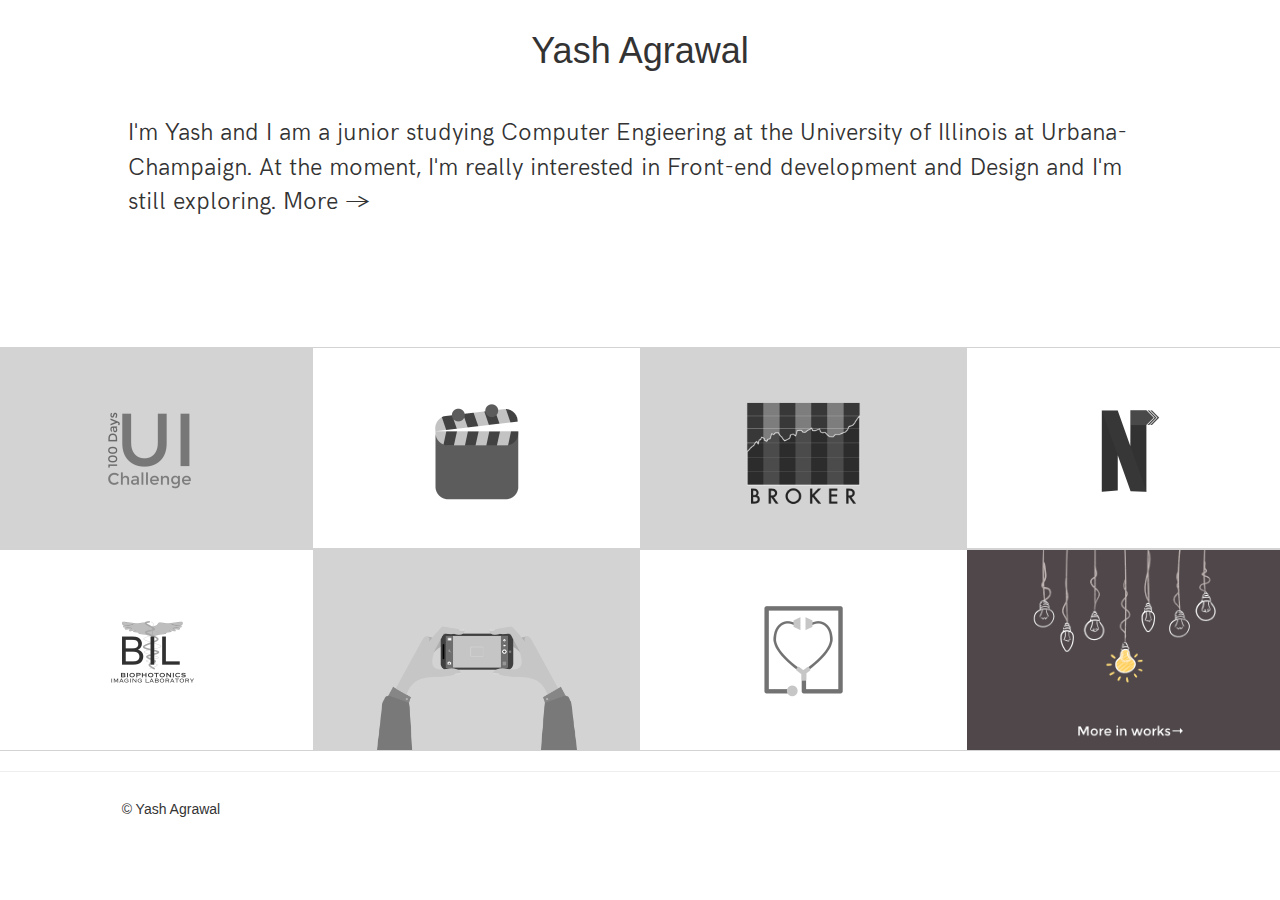
==== index.html @ 1fb9fc9e "some redesign" ====
<!doctype HTML>
<html>
    <head>
        <title>Yash Agrawal</title>

        <meta name="viewport" content="width=device-width, initial-scale=1.0">
        <!-- Fonts -->
        <link href="https://fonts.googleapis.com/css?family=Montserrat|Open+Sans" rel="stylesheet">
        <link rel="stylesheet" href="https://fonts.googleapis.com/icon?family=Material+Icons">
        <!-- Stylesheets -->
        <link href="css/main.css" rel="stylesheet">
        <link rel="stylesheet" href="https://maxcdn.bootstrapcdn.com/bootstrap/3.3.7/css/bootstrap.min.css">

        <!--JavaScript Bootstrap -->
        <script src="https://maxcdn.bootstrapcdn.com/bootstrap/3.3.7/js/bootstrap.min.js"></script>

        <!--jQuery -->
        <script src="js/jquery.js"></script>

    </head>
    <body>
        <div class="headingContainer">
            <center><p class="heading">Yash Agrawal</p></center>
        </div>
        <div class="introParaContainer">
            <p class="introPara">I'm Yash and I am a junior studying Computer Engieering at the University of Illinois at Urbana-Champaign. At the moment, I'm really interested in Front-end development and Design and I'm still exploring. More &rarr;</p>
        </div>
        <div class="row projectbox">
          <a href="uichallenge.html"><div class="col-md-3 checkbg">
            <span style="display:block; height: 20%;"> </span>
            <center><img src="img/uichallenge.png" class="inact" width="125px"></img></center>
          </div></a>
          <a href="moviebot.html"><div class="col-md-3 checkwbg">
            <span style="display:block; height: 20%;"> </span>
            <center><img src="img/moviebot.png" class="inact" width="125px"></img></center>
          </div></a>
          <a href="broker.html"><div class="col-md-3 checkbg">
            <span style="display:block; height: 10%;"> </span>
            <center><img src="img/broker.png" class="inact" width="175px"></img></center>
          </div></a>
          <a href="leapflix.html"><div class="col-md-3 checkwbg">
            <span style="display:block; height: 20%;"> </span>
            <center><img src="img/leapflix.png" class="inact" width="125px"></img></center>
          </div></a>
        </div>
        <div class="row projectbox">
          <div class="col-md-3 checkwbg">
            <span style="display:block; height: 20%;"> </span>
            <a href="biophotonics.html"><center><img src="img/biophotonics.png" class="inact" class="inact" width="125px"></img></center>
          </div></a>
          <a href="photography.html"><div class="col-md-3 checkbg">
            <center><img src="img/photography.png" class="inact" width="200px"></img></center>
          </div></a>
          <a href="idoctor.html"><div class="col-md-3 checkwbg">
            <span style="display:block; height: 20%;"> </span>
            <center><img src="img/idoctor.png" class="inact" width="125px"></img></center>
          </div></a>
          <a href="inworks.html"><div class="col-md-3 checkxbg">
            <center><img src="img/inworks.png" width="225px"></img></center>
          </div></a>
        </div>
        <footer class="container-fluid base">
            <div class="row">
                <hr>
                <div class="col-md-1">
                </div>
                <div class="col-md-2">
                    <h5>&copy; Yash Agrawal
                </div>
                <div class="col-md-9">
                </div>
            </div>
        </footer>
    </body>
</html>
---- css/main.css ----
/*font-family: 'Open Sans', sans-serif;
font-family: 'Montserrat', sans-serif; */

@font-face {
    font-family: Alexandria;
    src: url(fonts/Alexandria.ttf);
}

@font-face {
    font-family: Lato;
    src: url(fonts/Lato.ttf);
}

@font-face {
    font-family: Axis;
    src: url(fonts/Axis.otf);
}

@font-face {
    font-family: Grotesk;
    src: url(fonts/HKGrotesk-Regular.otf);
    font-weight: Regular;
}

@font-face {
    font-family: Grotesk;
    src: url(fonts/HKGrotesk-Light.otf);
    font-weight: Light;
}

.headingContainer {
    margin: 25px 100px 
}

.heading {
    font-family: Axis, sans-serif;
    font-size: 36px;
}

.introParaContainer {
    margin: 40px 10% 10% 
}

.introPara {
    font-family: Grotesk, sans-serif;
    font-size: 24px;
    font-weight: Regular;
}

.projectbox {
    border-color: #D3D3D3;
    border-style: solid;
    border-width: 0.5px;
}
.checkbg {
    background-color: #D3D3D3;
    height: 200px;
}

.checkwbg {
    background-color: white;
    height: 200px;
}

.checkxbg {
    background-color: #4F474A;
    height: 200px;
}


img.inact:hover {
  -webkit-filter: grayscale(0%);
  -webkit-transition: .5s ease-in-out;
  -moz-filter: grayscale(0%);
  -moz-transition: .5s ease-in-out;
  -o-filter: grayscale(0%);
  -o-transition: .5s ease-in-out;
} 

img.inact{
  -webkit-filter: grayscale(100%);
  -webkit-transition: .5s ease-in-out;
  -moz-filter: grayscale(100%); 
  -moz-transition: .5s ease-in-out;
  -o-filter: grayscale(100%); 
  -o-transition: .5s ease-in-out;
}
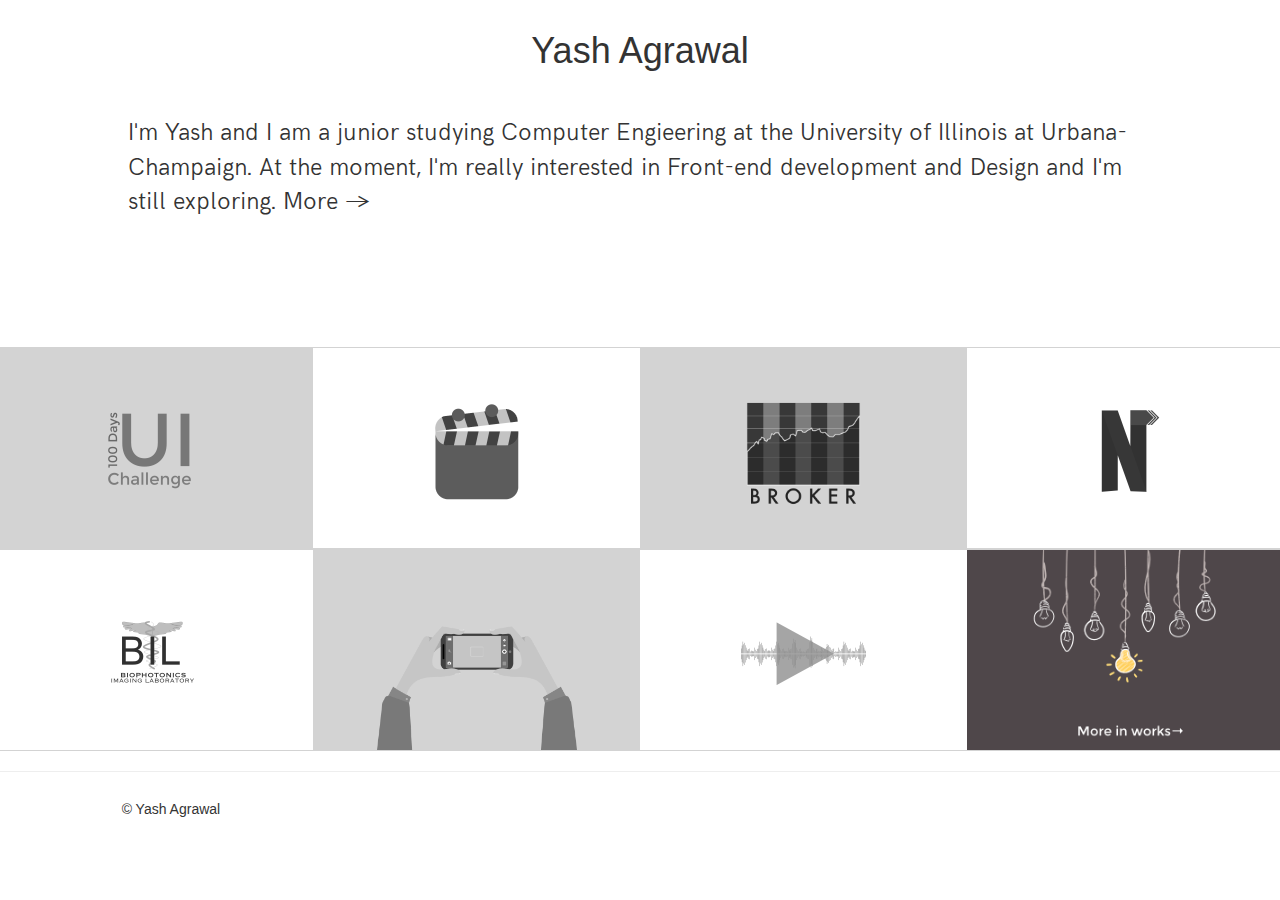
==== commit c2d292e0: "musify" ====
--- a/index.html
+++ b/index.html
@@ -51,9 +51,9 @@
           <a href="photography.html"><div class="col-md-3 checkbg">
             <center><img src="img/photography.png" class="inact" width="200px"></img></center>
           </div></a>
-          <a href="idoctor.html"><div class="col-md-3 checkwbg">
+          <a href="musify.html"><div class="col-md-3 checkwbg">
             <span style="display:block; height: 20%;"> </span>
-            <center><img src="img/idoctor.png" class="inact" width="125px"></img></center>
+            <center><img src="img/musify.png" class="inact" width="125px"></img></center>
           </div></a>
           <a href="inworks.html"><div class="col-md-3 checkxbg">
             <center><img src="img/inworks.png" width="225px"></img></center>
--- a/css/main.css
+++ b/css/main.css
@@ -40,6 +40,8 @@
 .introParaContainer {
     margin: 40px 10% 10% 
 }
+
+
 
 .introPara {
     font-family: Grotesk, sans-serif;
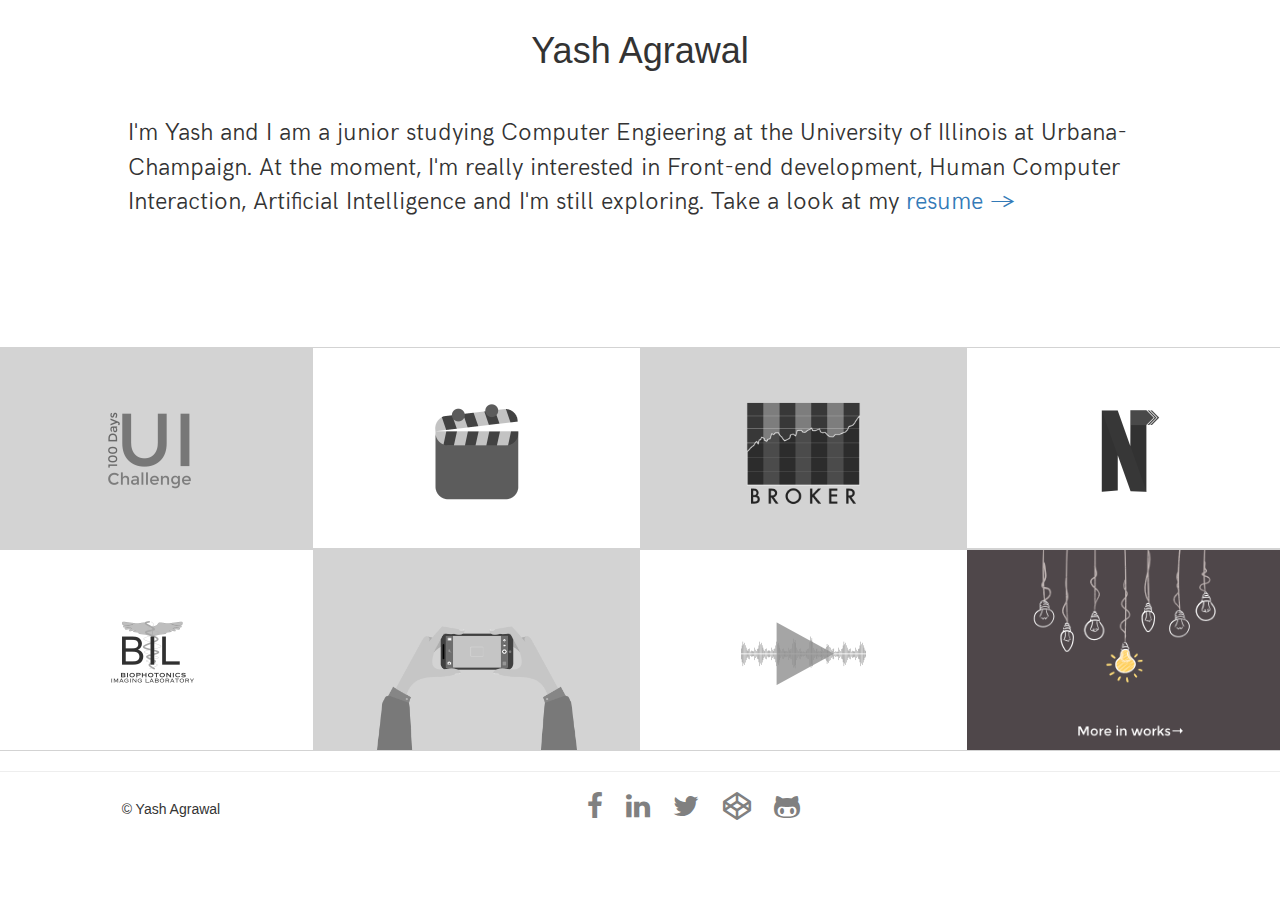
==== commit b25cd628: "Social Icons" ====
--- a/index.html
+++ b/index.html
@@ -7,6 +7,7 @@
         <!-- Fonts -->
         <link href="https://fonts.googleapis.com/css?family=Montserrat|Open+Sans" rel="stylesheet">
         <link rel="stylesheet" href="https://fonts.googleapis.com/icon?family=Material+Icons">
+        <link rel="stylesheet" href="css/fonts/font-awesome-4.7.0/css/font-awesome.min.css">
         <!-- Stylesheets -->
         <link href="css/main.css" rel="stylesheet">
         <link rel="stylesheet" href="https://maxcdn.bootstrapcdn.com/bootstrap/3.3.7/css/bootstrap.min.css">
@@ -23,7 +24,7 @@
             <center><p class="heading">Yash Agrawal</p></center>
         </div>
         <div class="introParaContainer">
-            <p class="introPara">I'm Yash and I am a junior studying Computer Engieering at the University of Illinois at Urbana-Champaign. At the moment, I'm really interested in Front-end development and Design and I'm still exploring. More &rarr;</p>
+            <p class="introPara">I'm Yash and I am a junior studying Computer Engieering at the University of Illinois at Urbana-Champaign. At the moment, I'm really interested in Front-end development, Human Computer Interaction, Artificial Intelligence and I'm still exploring. Take a look at my <a href="resume.pdf" style="text-decoration: none" > resume &rarr;</a></p>
         </div>
         <div class="row projectbox">
           <a href="uichallenge.html"><div class="col-md-3 checkbg">
@@ -64,12 +65,26 @@
                 <hr>
                 <div class="col-md-1">
                 </div>
+                <div class="col-md-2 col-xs-12">
+                    <h5>&copy; Yash Agrawal</h5>
+                </div>
+                <div class="col-md-7 col-xs-12 social">
+                      <center>
+                        <a href="https://www.facebook.com/yagrawl"><i class="fa fa-facebook fa-2x" aria-hidden="true"></i></a>
+                        &nbsp;&nbsp;&nbsp;&nbsp;
+                        <a href="https://www.linkedin.com/in/yagrawl"><i class="fa fa-linkedin fa-2x" aria-hidden="true"></i></a>
+                        &nbsp;&nbsp;&nbsp;&nbsp;
+                        <a href="https://www.twitter.com/yagrawl"><i class="fa fa-twitter fa-2x" aria-hidden="true"></i></a>
+                        &nbsp;&nbsp;&nbsp;&nbsp;
+                        <a href="https://codepen.io/yagrawl/"> <i class="fa fa-codepen fa-2x" aria-hidden="true"></i> </a>
+                        &nbsp;&nbsp;&nbsp;&nbsp;
+                        <a href="https://www.github.com/yagrawl"><i class="fa fa-github-alt fa-2x" ></i></a>
+                      </center>
+                </div>
                 <div class="col-md-2">
-                    <h5>&copy; Yash Agrawal
-                </div>
-                <div class="col-md-9">
                 </div>
             </div>
+             <span style="display:block; height: 15px;"> </span>
         </footer>
     </body>
 </html>
--- a/css/main.css
+++ b/css/main.css
@@ -88,3 +88,24 @@
   -o-transition: .5s ease-in-out;
 }
 
+.homebutton {
+    position: fixed;
+    top: 30px;
+    left: 20px;
+    z-index:1; 
+}
+
+.social a{
+  color: gray;
+}
+.social a:link {
+  color: gray;
+}
+
+.social a:hover {
+  color: black;
+}
+
+.social a:active {
+  color: black;
+}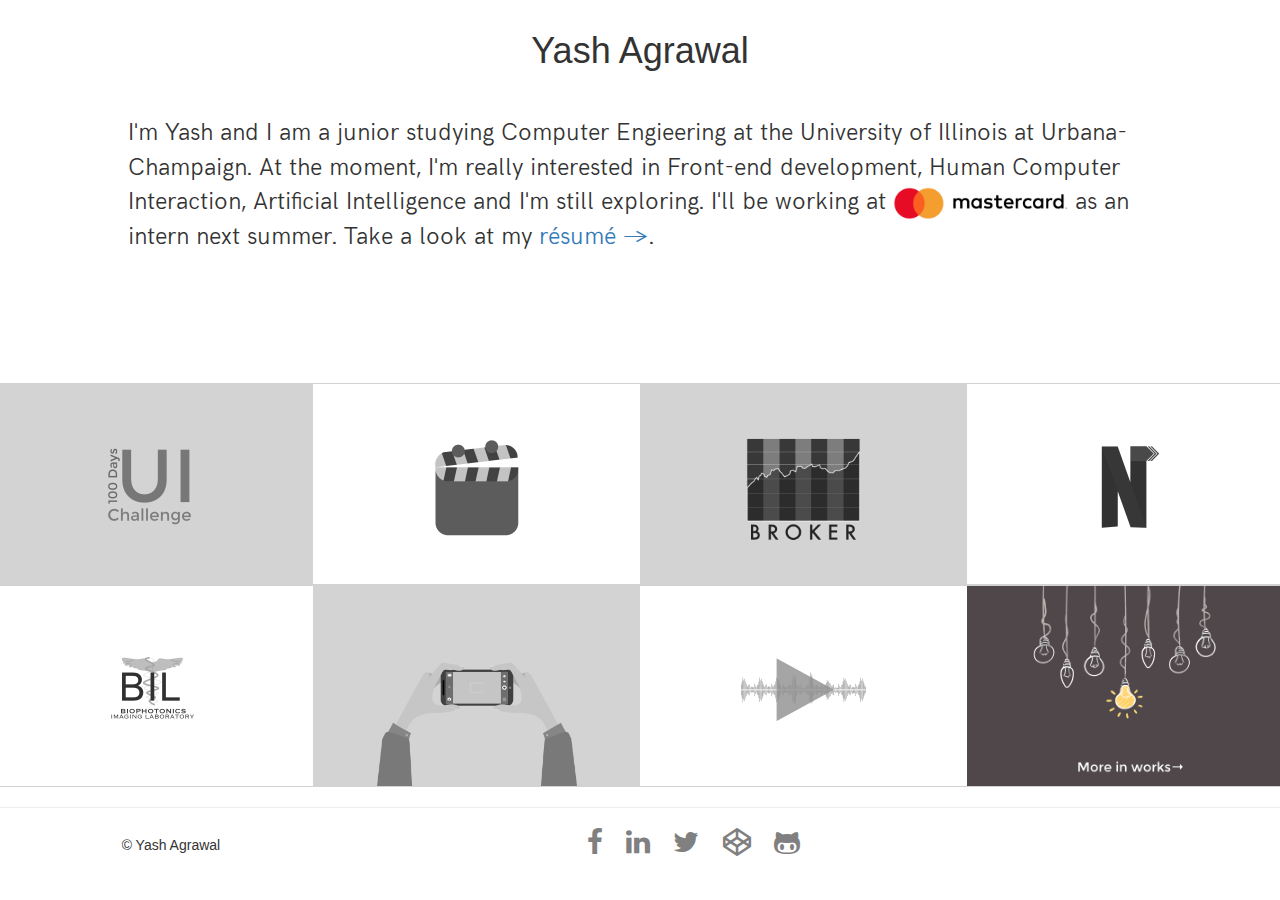
==== commit eeac3f42: "new changes" ====
--- a/index.html
+++ b/index.html
@@ -4,6 +4,12 @@
         <title>Yash Agrawal</title>
 
         <meta name="viewport" content="width=device-width, initial-scale=1.0">
+        <meta name="description" content="I'm Yash and I am a junior studying Computer Engieering at the University of Illinois at Urbana-Champaign.">
+        <meta name="keywords" content="Yash Agrawal, Yash Agrawal UIUC, Yash Agrawal Illinois, Computer Engineering, ECE, Front-End,
+        Yash, yagrawl">
+        <link rel="shortcut icon" type="image/x-icon" href="img/webicon.png" />
+        <meta charset="UTF-8">  
+        <meta http-equiv="Content-type" content="text/html; charset=UTF-8">
         <!-- Fonts -->
         <link href="https://fonts.googleapis.com/css?family=Montserrat|Open+Sans" rel="stylesheet">
         <link rel="stylesheet" href="https://fonts.googleapis.com/icon?family=Material+Icons">
@@ -17,6 +23,16 @@
 
         <!--jQuery -->
         <script src="js/jquery.js"></script>
+        <script>
+          (function(i,s,o,g,r,a,m){i['GoogleAnalyticsObject']=r;i[r]=i[r]||function(){
+          (i[r].q=i[r].q||[]).push(arguments)},i[r].l=1*new Date();a=s.createElement(o),
+          m=s.getElementsByTagName(o)[0];a.async=1;a.src=g;m.parentNode.insertBefore(a,m)
+          })(window,document,'script','https://www.google-analytics.com/analytics.js','ga');
+
+          ga('create', 'UA-65874311-3', 'auto');
+          ga('send', 'pageview');
+
+        </script>
 
     </head>
     <body>
@@ -24,22 +40,22 @@
             <center><p class="heading">Yash Agrawal</p></center>
         </div>
         <div class="introParaContainer">
-            <p class="introPara">I'm Yash and I am a junior studying Computer Engieering at the University of Illinois at Urbana-Champaign. At the moment, I'm really interested in Front-end development, Human Computer Interaction, Artificial Intelligence and I'm still exploring. Take a look at my <a href="resume.pdf" style="text-decoration: none" > resume &rarr;</a></p>
+            <p class="introPara">I'm Yash and I am a junior studying Computer Engieering at the University of Illinois at Urbana-Champaign. At the moment, I'm really interested in Front-end development, Human Computer Interaction, Artificial Intelligence and I'm still exploring. I'll be working at <span><a target="_blank" class="mastercard" href="https://www.mastercard.com" style="text-decoration: none;"><img src="img/mastercard.png" width="175px"></img></a></span> as an intern next summer. Take a look at my <a target="_blank" href="resume.pdf" style="text-decoration: none" > résumé &rarr;</a>.</p>
         </div>
         <div class="row projectbox">
-          <a href="uichallenge.html"><div class="col-md-3 checkbg">
+          <a target="_blank" href="uichallenge.html"><div class="col-md-3 checkbg">
             <span style="display:block; height: 20%;"> </span>
             <center><img src="img/uichallenge.png" class="inact" width="125px"></img></center>
           </div></a>
-          <a href="moviebot.html"><div class="col-md-3 checkwbg">
+          <a target="_blank" href="moviebot.html"><div class="col-md-3 checkwbg">
             <span style="display:block; height: 20%;"> </span>
             <center><img src="img/moviebot.png" class="inact" width="125px"></img></center>
           </div></a>
-          <a href="broker.html"><div class="col-md-3 checkbg">
+          <a target="_blank" href="broker.html"><div class="col-md-3 checkbg">
             <span style="display:block; height: 10%;"> </span>
             <center><img src="img/broker.png" class="inact" width="175px"></img></center>
           </div></a>
-          <a href="leapflix.html"><div class="col-md-3 checkwbg">
+          <a target="_blank" href="leapflix.html"><div class="col-md-3 checkwbg">
             <span style="display:block; height: 20%;"> </span>
             <center><img src="img/leapflix.png" class="inact" width="125px"></img></center>
           </div></a>
@@ -47,16 +63,16 @@
         <div class="row projectbox">
           <div class="col-md-3 checkwbg">
             <span style="display:block; height: 20%;"> </span>
-            <a href="biophotonics.html"><center><img src="img/biophotonics.png" class="inact" class="inact" width="125px"></img></center>
+            <a target="_blank" href="biophotonics.html"><center><img src="img/biophotonics.png" class="inact" class="inact" width="125px"></img></center>
           </div></a>
-          <a href="photography.html"><div class="col-md-3 checkbg">
+          <a target="_blank" href="photography.html"><div class="col-md-3 checkbg">
             <center><img src="img/photography.png" class="inact" width="200px"></img></center>
           </div></a>
-          <a href="musify.html"><div class="col-md-3 checkwbg">
+          <a target="_blank" href="musify.html"><div class="col-md-3 checkwbg">
             <span style="display:block; height: 20%;"> </span>
             <center><img src="img/musify.png" class="inact" width="125px"></img></center>
           </div></a>
-          <a href="inworks.html"><div class="col-md-3 checkxbg">
+          <a target="_blank" href="inworks.html"><div class="col-md-3 checkxbg">
             <center><img src="img/inworks.png" width="225px"></img></center>
           </div></a>
         </div>
@@ -70,15 +86,15 @@
                 </div>
                 <div class="col-md-7 col-xs-12 social">
                       <center>
-                        <a href="https://www.facebook.com/yagrawl"><i class="fa fa-facebook fa-2x" aria-hidden="true"></i></a>
+                        <a target="_blank" href="https://www.facebook.com/yagrawl"><i class="fa fa-facebook fa-2x" aria-hidden="true"></i></a>
                         &nbsp;&nbsp;&nbsp;&nbsp;
-                        <a href="https://www.linkedin.com/in/yagrawl"><i class="fa fa-linkedin fa-2x" aria-hidden="true"></i></a>
+                        <a target="_blank" href="https://www.linkedin.com/in/yagrawl"><i class="fa fa-linkedin fa-2x" aria-hidden="true"></i></a>
                         &nbsp;&nbsp;&nbsp;&nbsp;
-                        <a href="https://www.twitter.com/yagrawl"><i class="fa fa-twitter fa-2x" aria-hidden="true"></i></a>
+                        <a target="_blank" href="https://www.twitter.com/yagrawl"><i class="fa fa-twitter fa-2x" aria-hidden="true"></i></a>
                         &nbsp;&nbsp;&nbsp;&nbsp;
-                        <a href="https://codepen.io/yagrawl/"> <i class="fa fa-codepen fa-2x" aria-hidden="true"></i> </a>
+                        <a target="_blank" href="https://codepen.io/yagrawl/"> <i class="fa fa-codepen fa-2x" aria-hidden="true"></i> </a>
                         &nbsp;&nbsp;&nbsp;&nbsp;
-                        <a href="https://www.github.com/yagrawl"><i class="fa fa-github-alt fa-2x" ></i></a>
+                        <a target="_blank" href="https://www.github.com/yagrawl"><i class="fa fa-github-alt fa-2x" ></i></a>
                       </center>
                 </div>
                 <div class="col-md-2">
--- a/css/main.css
+++ b/css/main.css
@@ -28,6 +28,11 @@
     font-weight: Light;
 }
 
+@font-face {
+    font-family: Nexa;
+    src: url(fonts/Nexa-Bold.otf);
+}
+
 .headingContainer {
     margin: 25px 100px 
 }
@@ -41,7 +46,10 @@
     margin: 40px 10% 10% 
 }
 
-
+.mastercard {
+  font-family: Nexa, sans-serif;
+  font-size: 24px;
+}
 
 .introPara {
     font-family: Grotesk, sans-serif;
@@ -108,4 +116,24 @@
 
 .social a:active {
   color: black;
-}+}
+
+a.mastercard {
+  color: black;
+}
+
+a.mastercard:link {
+  color: black;
+}  
+
+a.mastercard:visited {
+  color: black;
+}  
+
+a.mastercard:hover {
+  color: black;
+}  
+
+a.mastercard:active {
+  color: black;
+}  
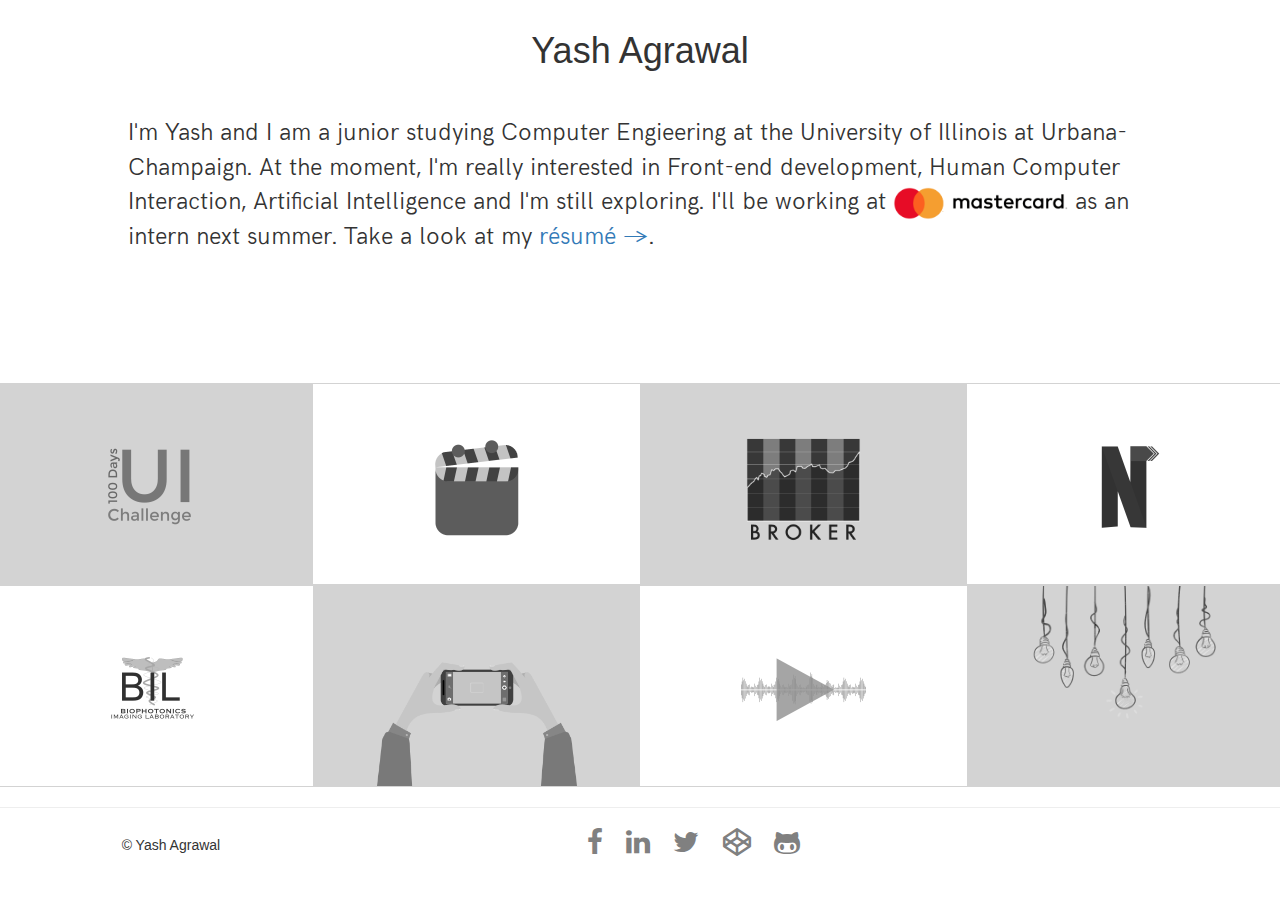
==== commit 38fb4386: "inworks changed" ====
--- a/index.html
+++ b/index.html
@@ -45,35 +45,36 @@
         <div class="row projectbox">
           <a target="_blank" href="uichallenge.html"><div class="col-md-3 checkbg">
             <span style="display:block; height: 20%;"> </span>
-            <center><img src="img/uichallenge.png" class="inact" width="125px"></img></center>
+            <center><img src="img/uichallenge.png" class="inact grow" width="125px"></img></center>
           </div></a>
           <a target="_blank" href="moviebot.html"><div class="col-md-3 checkwbg">
             <span style="display:block; height: 20%;"> </span>
-            <center><img src="img/moviebot.png" class="inact" width="125px"></img></center>
+            <center><img src="img/moviebot.png" class="inact grow" width="125px"></img></center>
           </div></a>
           <a target="_blank" href="broker.html"><div class="col-md-3 checkbg">
             <span style="display:block; height: 10%;"> </span>
-            <center><img src="img/broker.png" class="inact" width="175px"></img></center>
+            <center><img src="img/broker.png" class="inact grow" width="175px"></img></center>
           </div></a>
           <a target="_blank" href="leapflix.html"><div class="col-md-3 checkwbg">
             <span style="display:block; height: 20%;"> </span>
-            <center><img src="img/leapflix.png" class="inact" width="125px"></img></center>
+            <center><img src="img/leapflix.png" class="inact grow" width="125px"></img></center>
           </div></a>
         </div>
         <div class="row projectbox">
           <div class="col-md-3 checkwbg">
             <span style="display:block; height: 20%;"> </span>
-            <a target="_blank" href="biophotonics.html"><center><img src="img/biophotonics.png" class="inact" class="inact" width="125px"></img></center>
+            <a target="_blank" href="biophotonics.html"><center>
+              <img src="img/biophotonics.png" class="inact grow" class="inact" width="125px"></img></center>
           </div></a>
           <a target="_blank" href="photography.html"><div class="col-md-3 checkbg">
             <center><img src="img/photography.png" class="inact" width="200px"></img></center>
           </div></a>
           <a target="_blank" href="musify.html"><div class="col-md-3 checkwbg">
             <span style="display:block; height: 20%;"> </span>
-            <center><img src="img/musify.png" class="inact" width="125px"></img></center>
+            <center><img src="img/musify.png" class="inact grow" width="125px"></img></center>
           </div></a>
-          <a target="_blank" href="inworks.html"><div class="col-md-3 checkxbg">
-            <center><img src="img/inworks.png" width="225px"></img></center>
+          <a target="_blank" href="inworks.html"><div class="col-md-3 checkbg">
+            <center><img src="img/inworks1.png" class="inact" width="225px"></img></center>
           </div></a>
         </div>
         <footer class="container-fluid base">
--- a/css/main.css
+++ b/css/main.css
@@ -137,3 +137,11 @@
 a.mastercard:active {
   color: black;
 }  
+
+.grow { 
+  transition: all .2s ease-in-out; 
+}
+
+.grow:hover { 
+  transform: scale(1.1); 
+}
